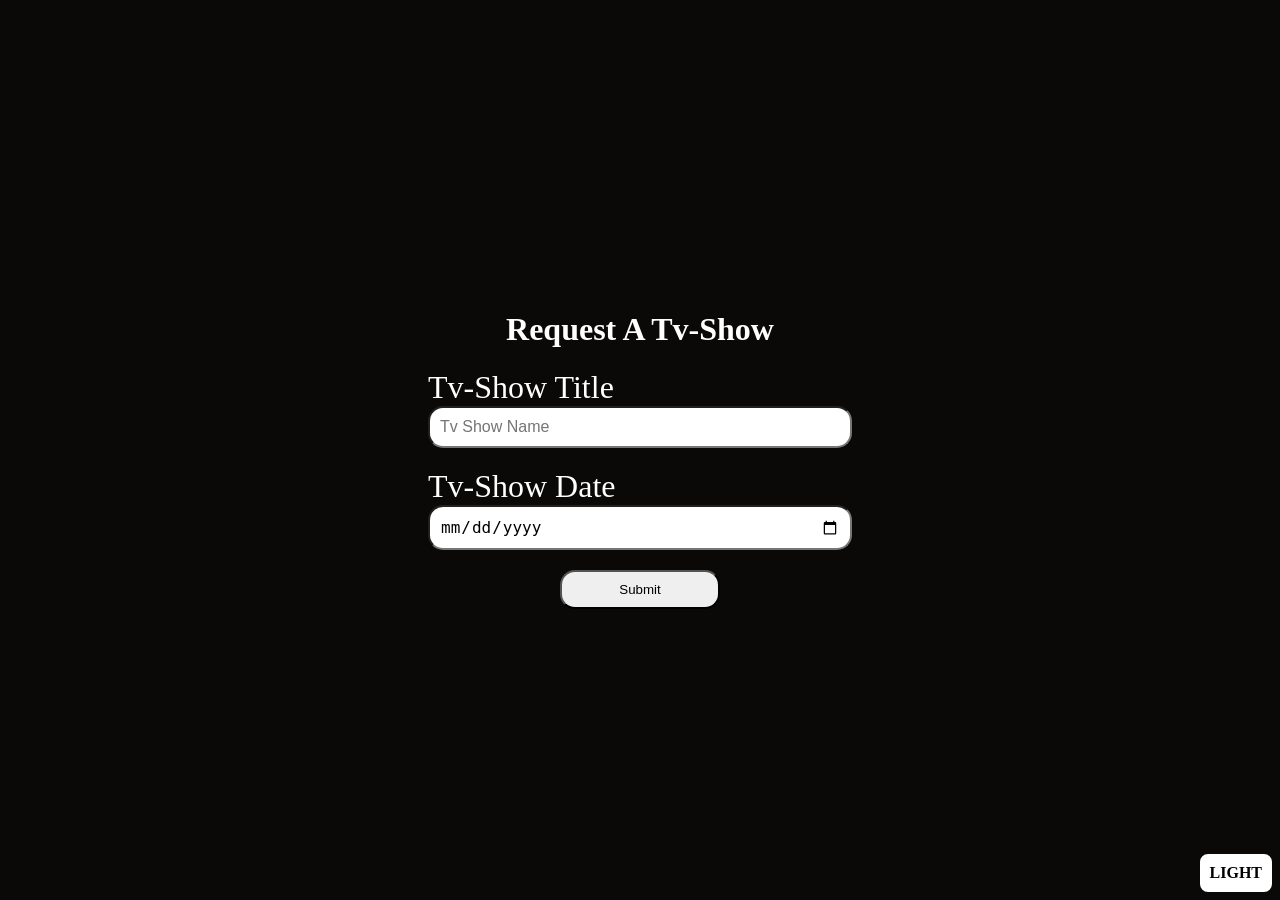
==== index.html @ 69b1d945 "Initail commit" ====
<!DOCTYPE html>
<html lang="en">
<head>
    <meta charset="UTF-8">
    <meta name="viewport" content="width=device-width, initial-scale=1.0">
    <link rel="stylesheet" href="https://cdn.jsdelivr.net/npm/bootstrap-icons@1.11.3/font/bootstrap-icons.min.css">
    <link rel="stylesheet" href="./style.css">
    <title>Page 1</title>
</head>
<body>
        <div id="page1-container">
            <h1>Request A Tv-Show</h1>
            <form action="page2.html" method="get">
                <div class="form-group">
                    <label for="show_name">Tv-Show Title</label>
                    <input type="text" name="show_name" placeholder="Tv Show Name" required autocomplete="false" autocapitalize="true">
                </div>
                <div class="form-group">
                    <label for="show_date">Tv-Show Date</label>
                    <input type="date" name="show_date placeholder="Date Premeired" required autocomplete="false" autocapitalize="on">
                </div>
                <span>
                    <button type="submit">Submit</button>
                </span>
            </form>

            <toggle>LIGHT</toggle>

        </div>

</body>
<script src="./script.js"></script>
</html>
---- style.css ----
:root{
    --bg-color: #0a0908;
    --bg-color2: #0a0a0a;
    --txt-color: white
}

:root[theme='light']{
    --bg-color: white;
    --bg-color2: grey;
    --txt-color: black;
}

body{
    margin: 0;
    padding: 0;
    background-color: var(--bg-color);
    color: var(--txt-color);
}

#page1-container{
    display: flex;
    flex-direction: column;
    justify-content: center;
    align-items: center;
    height: 99.9vh;
}

form{
    display: flex;
    flex-direction: column;
    justify-content: center;
    align-items: center;
    gap: 20px;
}

input[type]{
    padding: 10px;
    border-radius: 15px;
    width: 25rem;
    font-size: 1rem;
}

.form-group{
    display: flex;
    flex-direction: column;
    justify-content: start;
    align-items: start;
    font-size: 2rem;

}

button{
    padding: 10px;
    width: 10rem;
    border-radius: 15px;
}

button:hover{
    background-color: ;
}

/* Page 2 Styling */
#page2-container{
    display: grid;
    grid-template-columns: 3fr 4fr;
    height: 99.9vh;
}

#cover-img{
    height: inherit;
    overflow: hidden;
    border-radius: 0px 30px 30px 0px;

}

img{
    height: 100%;
    width: 100%;
    object-fit: fit;
}

#show-details{
    display: flex;
    flex-direction: column;
    justify-content: start;
    align-items: center;
    margin:  2rem 5rem ;
    gap: 10px;
    border: 2px solid white;
    border-radius: 20px;
    padding: 20px 2px;
    background-color: var(--bg-color2);
}
#tags-group{
    display: flex;
    flex-direction: row;
    justify-content: space-evenly;
    gap: 20px;
    width: 100%;
    font-size: 20px;
}
#show-summary{
    margin: 10px;
    font-size: 20px;
    letter-spacing: 2px;
    text-align: justify;
}
toggle{
    position: fixed;
    bottom: 0.5em;
    right: 0.5em;
    padding: 0.5em;
    border: 2px solid white;
    border-radius: 50%;
    border-radius: 0.5em;
    background-color: white;
    color: black;
    cursor: pointer;
    font-weight: bolder;
}
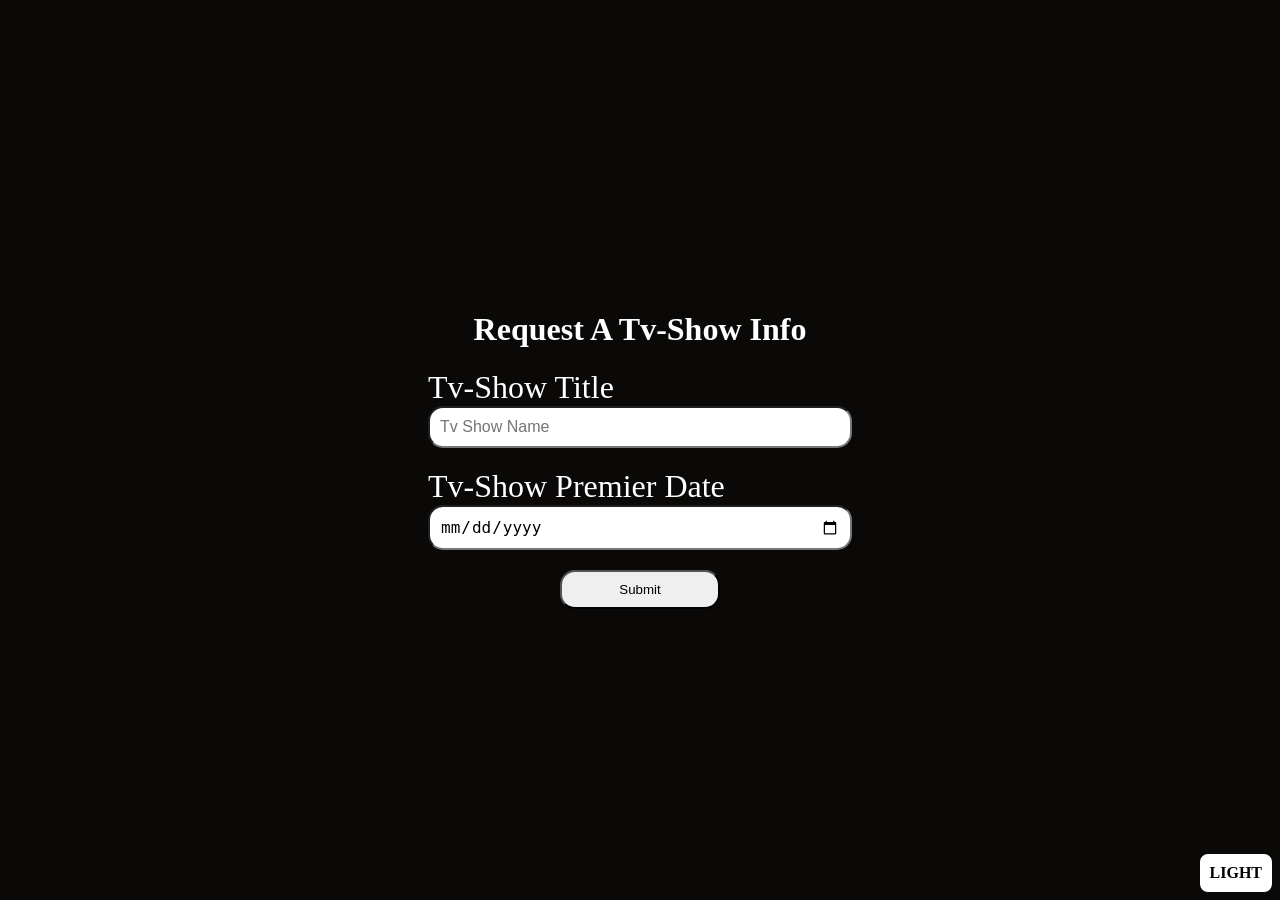
==== commit 745e542a: "modify index.html and style.css" ====
--- a/index.html
+++ b/index.html
@@ -9,15 +9,15 @@
 </head>
 <body>
         <div id="page1-container">
-            <h1>Request A Tv-Show</h1>
+            <h1>Request A Tv-Show Info</h1>
             <form action="page2.html" method="get">
                 <div class="form-group">
                     <label for="show_name">Tv-Show Title</label>
                     <input type="text" name="show_name" placeholder="Tv Show Name" required autocomplete="false" autocapitalize="true">
                 </div>
                 <div class="form-group">
-                    <label for="show_date">Tv-Show Date</label>
-                    <input type="date" name="show_date placeholder="Date Premeired" required autocomplete="false" autocapitalize="on">
+                    <label for="show_date">Tv-Show Premier Date</label>
+                    <input type="date" name="show_date" required autocomplete="off" >
                 </div>
                 <span>
                     <button type="submit">Submit</button>
--- a/style.css
+++ b/style.css
@@ -55,9 +55,7 @@
     border-radius: 15px;
 }
 
-button:hover{
-    background-color: ;
-}
+
 
 /* Page 2 Styling */
 #page2-container{
@@ -90,6 +88,7 @@
     border-radius: 20px;
     padding: 20px 2px;
     background-color: var(--bg-color2);
+    width: 70%;
 }
 #tags-group{
     display: flex;
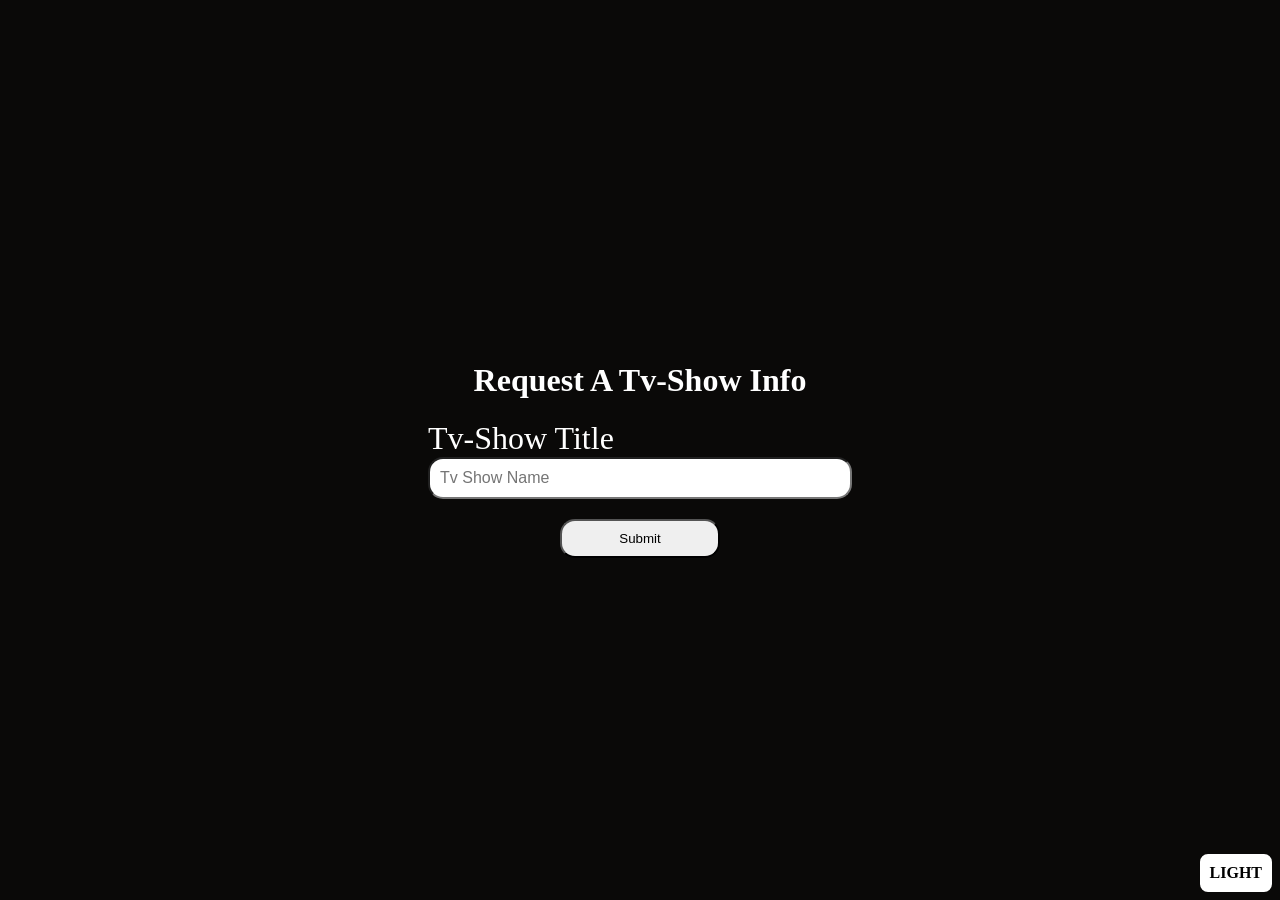
==== commit 6ff7425e: "modify index.html, script.js, and style.css" ====
--- a/index.html
+++ b/index.html
@@ -15,10 +15,7 @@
                     <label for="show_name">Tv-Show Title</label>
                     <input type="text" name="show_name" placeholder="Tv Show Name" required autocomplete="false" autocapitalize="true">
                 </div>
-                <div class="form-group">
-                    <label for="show_date">Tv-Show Premier Date</label>
-                    <input type="date" name="show_date" required autocomplete="off" >
-                </div>
+               
                 <span>
                     <button type="submit">Submit</button>
                 </span>
--- a/style.css
+++ b/style.css
@@ -74,7 +74,7 @@
 img{
     height: 100%;
     width: 100%;
-    object-fit: fit;
+    object-fit: fill;
 }
 
 #show-details{
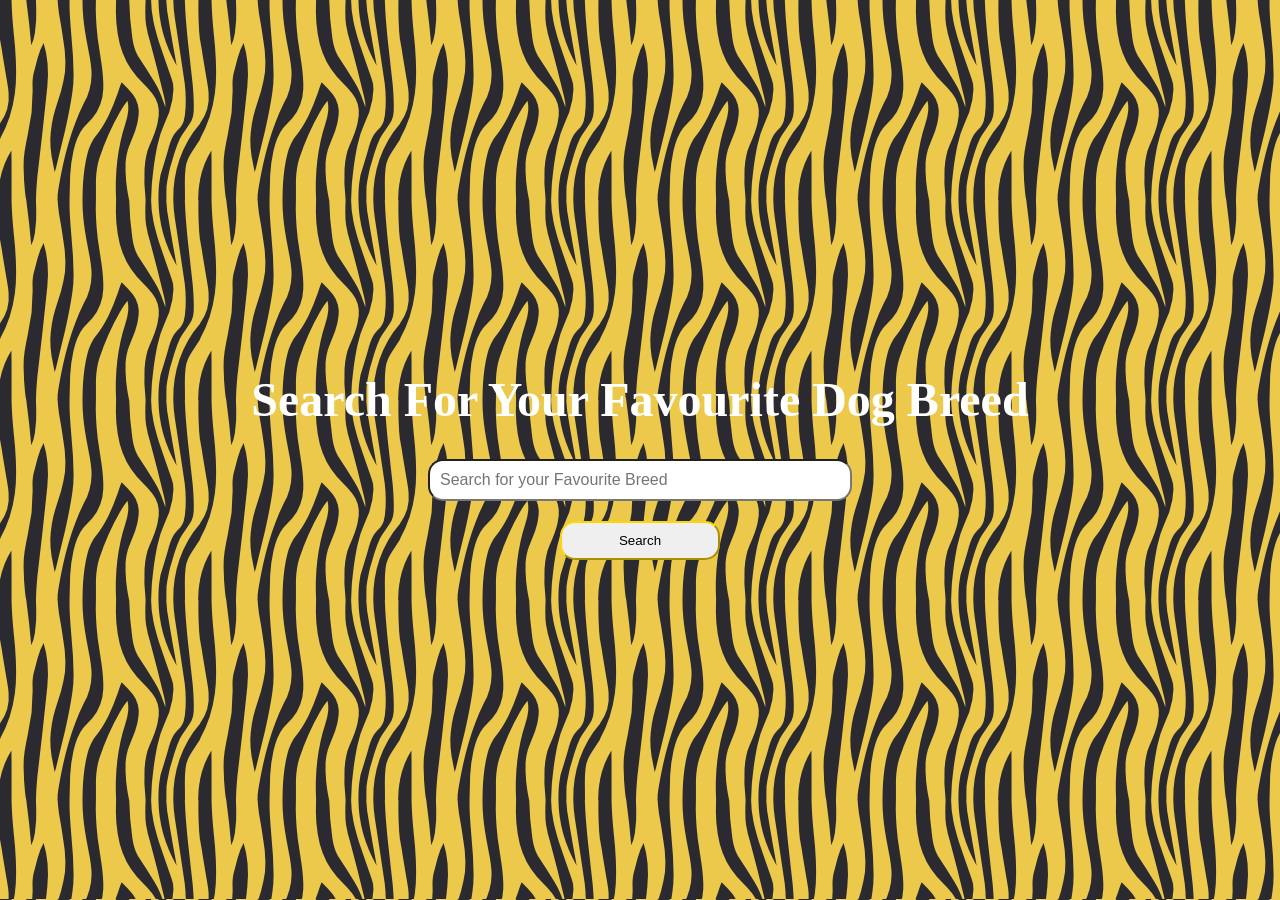
==== commit d2de18f6: "Assignment 3" ====
--- a/index.html
+++ b/index.html
@@ -3,28 +3,30 @@
 <head>
     <meta charset="UTF-8">
     <meta name="viewport" content="width=device-width, initial-scale=1.0">
-    <link rel="stylesheet" href="https://cdn.jsdelivr.net/npm/bootstrap-icons@1.11.3/font/bootstrap-icons.min.css">
-    <link rel="stylesheet" href="./style.css">
-    <title>Page 1</title>
+    <link rel="Stylesheet" href="./style.css">
+    <title>Document</title>
 </head>
 <body>
-        <div id="page1-container">
-            <h1>Request A Tv-Show Info</h1>
-            <form action="page2.html" method="get">
-                <div class="form-group">
-                    <label for="show_name">Tv-Show Title</label>
-                    <input type="text" name="show_name" placeholder="Tv Show Name" required autocomplete="false" autocapitalize="true">
-                </div>
-               
-                <span>
-                    <button type="submit">Submit</button>
-                </span>
-            </form>
+    <div id="container">
+        <h1>Search For Your Favourite Dog Breed</h1>
+        <form action="page2.html" method="get">
+            <div class="form-group">
+                <input list="dogs" type="text" name="dreed" id="user_input" placeholder="Search for your Favourite Breed">
+                <datalist id="dogs">
+                    <!-- <option value="Edge">
+                    <option value="Firefox">
+                    <option value="Chrome">
+                    <option value="Opera">
+                    <option value="Safari"> -->
+                </datalist>
+            </div>
+           
+            <span>
+                <button type="submit" id="searchBtn">Search</button>
+            </span>
+        </form>
+    </div>
+    <script src="./script.js"></script>
+</body>
+</html>
 
-            <toggle>LIGHT</toggle>
-
-        </div>
-
-</body>
-<script src="./script.js"></script>
-</html>
--- a/style.css
+++ b/style.css
@@ -1,23 +1,10 @@
-:root{
-    --bg-color: #0a0908;
-    --bg-color2: #0a0a0a;
-    --txt-color: white
-}
-
-:root[theme='light']{
-    --bg-color: white;
-    --bg-color2: grey;
-    --txt-color: black;
-}
-
 body{
     margin: 0;
     padding: 0;
-    background-color: var(--bg-color);
-    color: var(--txt-color);
+    background-image: url("data:image/svg+xml,<svg id='patternId' width='100%' height='100%' xmlns='http://www.w3.org/2000/svg'><defs><pattern id='a' patternUnits='userSpaceOnUse' width='100' height='100' patternTransform='scale(2) rotate(0)'><rect x='0' y='0' width='100%' height='100%' fill='hsla(240,6.7%,17.6%,1)'/><path d='M100 20.234v41.641q-6.719 7.656-10.234 17.812-3.36 9.766-3.125 20.313h-3.438v-4.531q0-2.657.39-4.532l.626-3.359.703-3.281 2.265-7.656q1.329-4.22 2.813-7.344.781-1.719 2.812-4.453l2.891-4.297.86-2.578.312-2.735q.156-5-.547-13.203l-2.344-20.937Q92.656 8.516 92.422 0h6.797q-.078 6.172.078 10.156.156 5.547.703 10.078m0 49.532v20.468q-.469 2.11-.703 4.844L99.063 100H92.5l-.078-8.594q0-5.156.547-8.515.469-3.047 2.89-6.797L100 69.766M79.219 100h-3.672l.39-8.36.938-8.359q1.016-6.953 1.875-10.781 1.328-5.86 3.36-10.313l2.5-6.015 1.562-6.328.547-5q.078-2.813-.703-4.844l-3.282-9.531-3.28-9.531q-1.876-6.094-2.735-10.313Q75.547 4.922 75.547 0h3.672q.078 8.516 2.422 17.031 2.343 8.282 6.718 15.782l-2.03-11.016-1.876-11.016-.86-5.312L83.126 0h3.516l.234 4.531.547 4.532 2.5 16.25 2.422 16.328q1.015 8.125.156 15.625l-.625 3.28q-.547 1.798-1.562 2.97l-1.875 1.953q-1.094 1.172-1.641 2.187-1.64 2.735-2.89 7.813l-2.423 8.047q-1.406 3.515-1.875 8.125-.39 3.125-.39 8.359m-6.406 0H64.53q-2.11-9.922-1.718-18.828.39-4.922 1.796-8.203l2.97-7.5q1.405-4.219 1.718-7.89.312-2.735-.39-5.313-.704-2.657-2.345-4.844-2.343-3.125-5.78-6.328l-.938 2.5-.86 2.656q-2.343 6.797-4.922 11.953-3.125 6.25-7.03 10.86-1.485 2.265-2.579 5.312-.781 2.344-1.484 5.781Q41.25 88.75 41.25 100h-6.484l.312-12.266q.39-6.718 1.64-12.265 1.72-7.344 4.844-11.407l2.344-2.5 2.344-2.5q2.5-2.968 3.906-6.875 1.328-3.671 1.485-7.734.156-5.156-.86-12.5L48.906 19.61Q47.578 8.516 47.97 0h10.078q-.625 12.188 1.875 22.11 2.422 9.218 8.515 16.25l5 5.234q3.047 3.203 4.375 5.781 2.657 4.922.938 12.266-1.016 4.609-3.906 10.859-1.172 2.578-1.797 5.86-.547 2.5-.781 6.093-.391 7.266.546 15.547m-14.765 0H47.969V89.453q.312-5.937 1.718-10.39 4.297-12.657 10.157-22.813l1.797-3.047 2.109-2.812q1.25 4.687-1.094 11.562-5.625 16.953-4.61 38.047m-29.296 0H17.969l.234-5.781.469-5.782L21.25 65.86l2.422-22.578q1.172-12.031-1.875-21.797-1.719 3.047-2.969 7.5l-2.031 7.813q-.469 1.719-.547 4.219l.078 4.218-.547 11.094-1.797 10.469Q12.5 74.062 12.11 77.266q-.39 2.734-.312 6.406l.234 6.406.39 5q.235 2.813.704 4.922H5.781V81.25l-.078-6.016Q1.563 81.797 0 89.844v-20.39q5.86-10.47 7.422-22.657 1.25-9.14.078-23.36L6.406 11.72Q5.86 4.844 5.781 0h7.344l1.406 11.328 1.094 11.328q1.25-2.422 1.797-6.015l.625-6.25.078-5.157L17.969 0h10.86q.077 2.969.702 6.953l1.172 6.797 1.64 11.094q.626 6.172.157 11.172-.547 4.297-2.031 9.687L27.5 55.078q-2.031 6.719-2.344 14.531-.078 3.75.625 8.36l1.563 8.203.703-2.422 4.531-18.672q2.344-10.312 3.594-18.828.625-3.984.625-9.062l-.313-9.141-1.093-13.984Q34.688 5.547 34.766 0h6.484q-.078 8.984 1.953 19.688l1.64 8.75q.938 5.078.938 8.75 0 3.828-1.015 7.5-.938 3.671-2.813 6.874-4.61 9.375-7.812 20.47-2.813 9.687-4.766 21.405-.703 3.75-.625 6.563M0 61.797V19.766l.781 4.375.703 4.453 2.344 13.984.235 1.563.234 2.343Q5.078 54.61 0 61.797M64.61 0h8.202q-.39 7.266.157 11.953l.86 4.531 1.25 4.532 3.593 13.672 3.36 13.671.546 2.657.156 2.656-2.343-6.406q-1.407-3.516-3.047-6.172l-4.14-6.64-4.298-6.563q-1.172-1.953-1.875-4.61-.547-1.875-.937-4.922Q64.844 9.453 64.609 0'  stroke-width='1' stroke='none' fill='hsla(47,80.9%,61%,1)'/></pattern></defs><rect width='800%' height='800%' transform='translate(0,0)' fill='url(%23a)'/></svg>")
 }
 
-#page1-container{
+#container{
     display: flex;
     flex-direction: column;
     justify-content: center;
@@ -38,6 +25,7 @@
     border-radius: 15px;
     width: 25rem;
     font-size: 1rem;
+    
 }
 
 .form-group{
@@ -53,68 +41,35 @@
     padding: 10px;
     width: 10rem;
     border-radius: 15px;
+    border-color: gold;
+    color: black;
+}
+button:hover{
+    background-color: gold;
+    color: white;
+    border-color: white;
+}
+
+h1{
+    color: white;
+    font-weight: bolder;
+    font-size: 3rem;
+    text-transform: capitalize;
+}
+
+#img-container{
+    height: 500px;
+    width: 700px;
+    border: 5px solid gold;
+    border-radius: 10px;
+    overflow: hidden;
+}
+
+img{
+    width: 100%;
+    height: 100%;
+    object-fit: fill;
 }
 
 
 
-/* Page 2 Styling */
-#page2-container{
-    display: grid;
-    grid-template-columns: 3fr 4fr;
-    height: 99.9vh;
-}
-
-#cover-img{
-    height: inherit;
-    overflow: hidden;
-    border-radius: 0px 30px 30px 0px;
-
-}
-
-img{
-    height: 100%;
-    width: 100%;
-    object-fit: fill;
-}
-
-#show-details{
-    display: flex;
-    flex-direction: column;
-    justify-content: start;
-    align-items: center;
-    margin:  2rem 5rem ;
-    gap: 10px;
-    border: 2px solid white;
-    border-radius: 20px;
-    padding: 20px 2px;
-    background-color: var(--bg-color2);
-    width: 70%;
-}
-#tags-group{
-    display: flex;
-    flex-direction: row;
-    justify-content: space-evenly;
-    gap: 20px;
-    width: 100%;
-    font-size: 20px;
-}
-#show-summary{
-    margin: 10px;
-    font-size: 20px;
-    letter-spacing: 2px;
-    text-align: justify;
-}
-toggle{
-    position: fixed;
-    bottom: 0.5em;
-    right: 0.5em;
-    padding: 0.5em;
-    border: 2px solid white;
-    border-radius: 50%;
-    border-radius: 0.5em;
-    background-color: white;
-    color: black;
-    cursor: pointer;
-    font-weight: bolder;
-}
-
